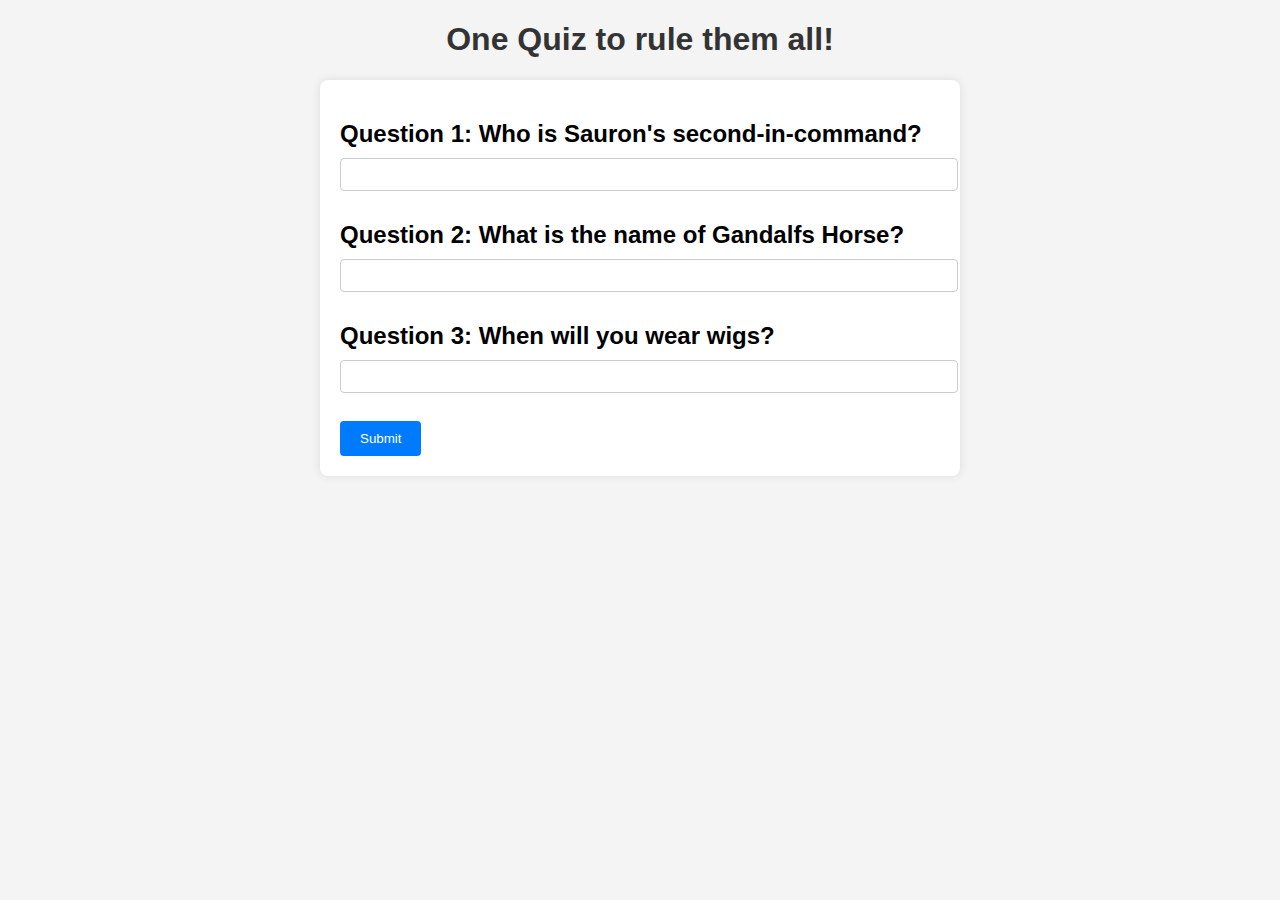
==== assets/index.html @ bdd4cd0e "Made changes" ====
<!DOCTYPE html>
<html lang="en">
<head>
  <meta charset="UTF-8">
  <title>Lord Of the Rings Quiz</title>
  <link rel="stylesheet" href="style.css">
</head>
<body>
  <h1>One Quiz to rule them all!</h1>
  <div id="quiz">
    <h2>Question 1: Who is Sauron's second-in-command? </h2>
    <input type="text" id="q1">
    <h2>Question 2: What is the name of Gandalfs Horse?</h2>
    <input type="text" id="q2">
    <h2>Question 3: When will you wear wigs?</h2>
    <input type="text" id="q3">
    <br><br>
    <button onclick="gradeQuiz()">Submit</button>
  </div>
  <p id="result"></p>

  <script src="script.js"></script>
</body>
---- assets/style.css ----
body {
    font-family: Arial, sans-serif;
    background-color: #f4f4f4;
    margin: 0;
    padding: 0;
  }
  
  h1 {
    text-align: center;
    color: #333;
  }
  
  #quiz {
    max-width: 600px;
    margin: 0 auto;
    background-color: #fff;
    padding: 20px;
    border-radius: 8px;
    box-shadow: 0 0 10px rgba(0, 0, 0, 0.1);
  }
  
  h2 {
    margin-bottom: 10px;
  }
  
  input[type='text'] {
    width: 100%;
    padding: 8px;
    margin-bottom: 10px;
    border-radius: 4px;
    border: 1px solid #ccc;
  }
  
  button {
    padding: 10px 20px;
    background-color: #007bff;
    color: #fff;
    border: none;
    border-radius: 4px;
    cursor: pointer;
  }
  
  button:hover {
    background-color: #0056b3;
  }
  
  #result {
    text-align: center;
    font-weight: bold;
    margin-top: 20px;
  }
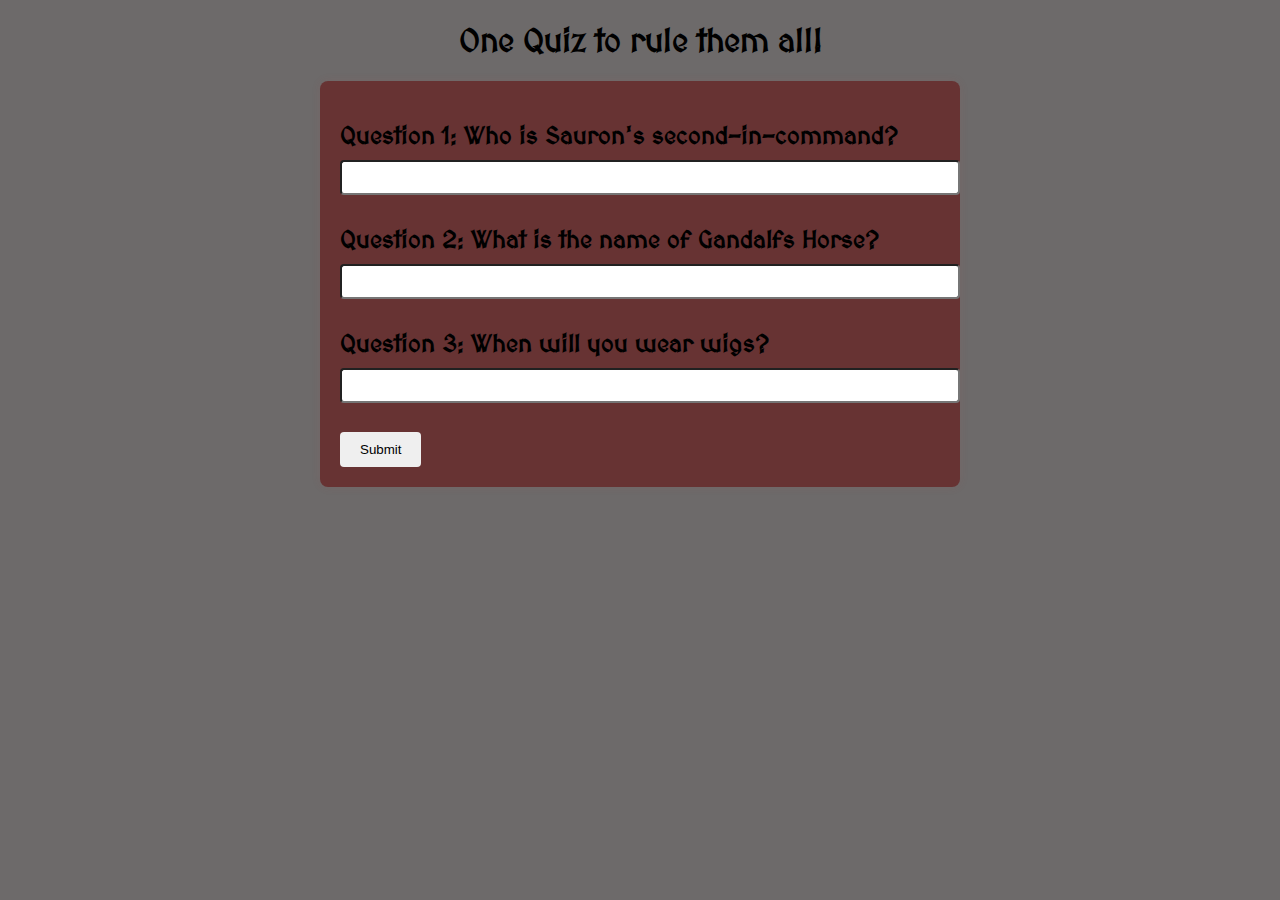
==== commit 5adad972: "mades changes2" ====
--- a/assets/index.html
+++ b/assets/index.html
@@ -1,6 +1,10 @@
 <!DOCTYPE html>
 <html lang="en">
 <head>
+<link rel="preconnect" href="https://fonts.googleapis.com">
+<link rel="preconnect" href="https://fonts.gstatic.com" crossorigin>
+<link href="https://fonts.googleapis.com/css2?family=MedievalSharp&display=swap" rel="stylesheet">
+
   <meta charset="UTF-8">
   <title>Lord Of the Rings Quiz</title>
   <link rel="stylesheet" href="style.css">
--- a/assets/style.css
+++ b/assets/style.css
@@ -1,22 +1,22 @@
 body {
-    font-family: Arial, sans-serif;
-    background-color: #f4f4f4;
+    font-family: 'MedievalSharp'  ;
+    background-color: #6d6a6a;
     margin: 0;
     padding: 0;
   }
   
   h1 {
     text-align: center;
-    color: #333;
+    color: #000000;
   }
   
   #quiz {
     max-width: 600px;
     margin: 0 auto;
-    background-color: #fff;
+    background-color: #673333;
     padding: 20px;
     border-radius: 8px;
-    box-shadow: 0 0 10px rgba(0, 0, 0, 0.1);
+    box-shadow: 0 0 10px rgba(189, 68, 68, 0.1);
   }
   
   h2 {
@@ -28,12 +28,12 @@
     padding: 8px;
     margin-bottom: 10px;
     border-radius: 4px;
-    border: 1px solid #ccc;
+    border: 1px solid rgb(100, 22, 22)101;
   }
   
   button {
     padding: 10px 20px;
-    background-color: #007bff;
+    background-color: rgb(237, 119, 119)
     color: #fff;
     border: none;
     border-radius: 4px;
@@ -41,7 +41,7 @@
   }
   
   button:hover {
-    background-color: #0056b3;
+    background-color: rgb(156, 46, 34);
   }
   
   #result {
